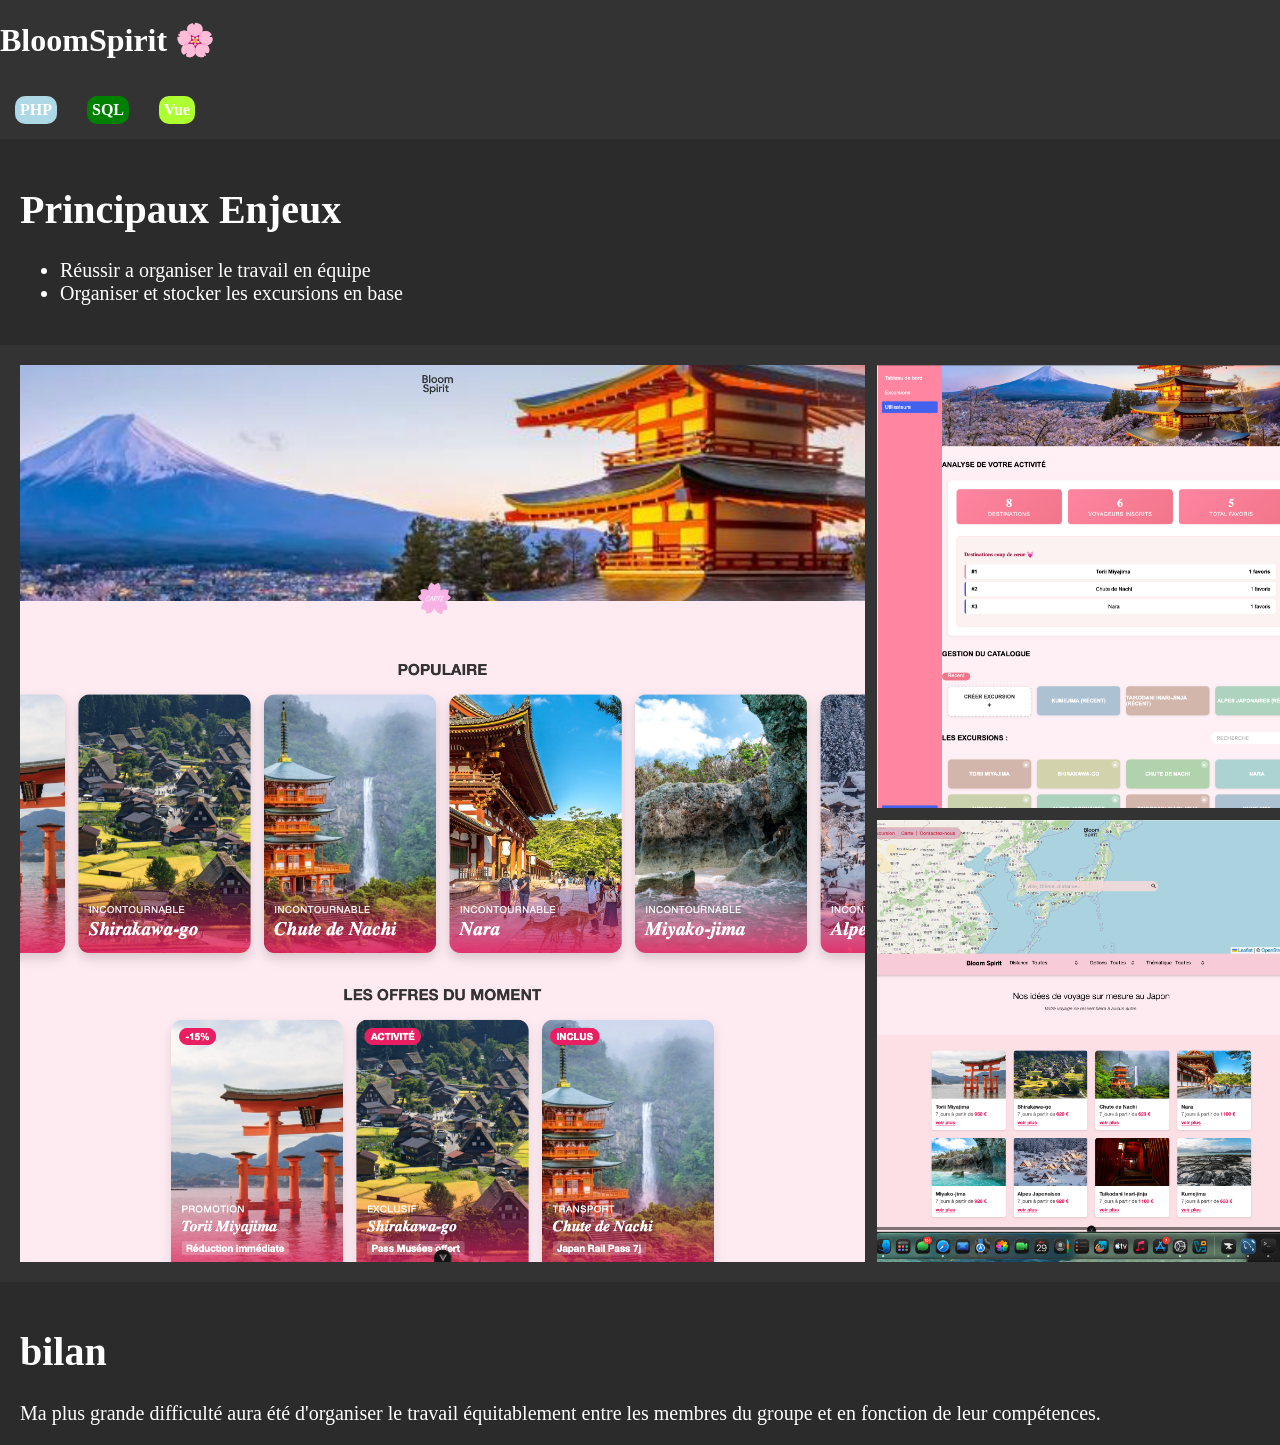
==== bloomSpirit.html @ fe763e4d "push final ?" ====
<!DOCTYPE html>
<html lang="fr">
    <head>
        <meta charset="utf-8">
        <link rel="stylesheet" href="style.css" type="text/css" />
    </head>
    <body>
            <h1>BloomSpirit 🌸</h1>
        <div id="langages">
            <p class="langage" style="background-color: lightblue;">PHP</p>
            <p class="langage" style="background-color: green;">SQL</p>
            <p class="langage" style="background-color: greenyellow;">Vue</p>
        </div>  
        <div id="enjeux">
            <h1>Principaux Enjeux</h1>
            <ul>
                <li>Réussir a organiser le travail en équipe</li>
                <li>Organiser et stocker les excursions en base</li>
            </ul>
        </div>


        <div class="pages">

            <img src="assets/images/accueilBloomSpirit.png" alt="accueil">

            <img src="assets/images/crudBloomSpirit.png" alt="recette">

            <img src="assets/images/rechercheBloomSpirit.png" alt="reserves">

        </div>

        <div id="bilan">
         <h1>bilan</h1>
           Ma plus grande difficulté aura été d'organiser le travail équitablement entre les membres du groupe et en fonction de leur compétences.
        </div>

        
    </body>
</html>
---- style.css ----
* {
    color: white;
    
}

body {
    background-color: rgb(51, 51, 51);
    margin: 0px;
}

nav {
    position: fixed;
    display: flex;
    justify-content: space-between;
    color: rgb(51, 51, 51);
    align-items: center;
    width: 100%;
    height: 5%;
    background-color: rgba(0, 0, 0, 0.459);
    padding: 10px;
    box-sizing: border-box;
    z-index: 1;
}

a {
    color: gray;
    text-align: center;
    text-decoration: none;
    display: inline-block;
    font-weight: bold;
}

a:hover {
    color: white;
}

#liens {
    display: flex;
    justify-content: space-between;
    width: 30%;
}

#bandeau {
    background: linear-gradient(to bottom right, darkblue, cyan);
    height: 1000px;
    margin: 0px;
    display: flex;
    justify-content: center;
    flex-direction: column;
    align-items: center;
    backdrop-filter: blur(10px);
}

#photoProfil {
    width: 200px;
    height: 200px;
    border-radius: 50%;
}

#etudiant {
    color: lightblue;
}


.btn {
    padding: 12px 24px;
    border-radius: 10px;
    color: white;
    border: solid;
    width: 100px;
}

.btn:hover {
    background-color: rgba(255, 255, 255, 0.356);
    cursor: pointer;
}

#aPropos p, #enjeux, #bilan {
    font-size: 20px;
    width: 50%;
    align-self: center;
}

#projets, #aPropos, #contact {
    padding: 20px;
}

#projets, #contact, #enjeux, #bilan{
    background-color: rgb(43, 43, 43);
}

#listeProjets {
    display: flex;
    justify-content: space-evenly;
    flex-wrap: wrap;
    gap: 15px;
}

.projet {
    border: 1px solid gray;
    border-radius: 10px;
    width: 25%;
    overflow: hidden;
    background-color: rgb(51, 51, 51);
}

.projet .headerProjet{
    text-align: center;
    padding: 30px;
    font-size: 30px;
}

.projet .contenuProjet {
    padding: 15px;
}

#langages {
    display: flex;
    justify-content: flex-start;
}

.langage {
    border-radius: 10px;
    box-sizing: border-box;
    text-align: center;
    padding: 5px;
    width: fit-content;
    font-weight: bold;
    margin: 15px;
    flex-wrap: wrap;
}

#contact {
    display: flex;
    justify-content: space-between;
    padding: 20px;
    align-items: center;  
    
}

#enjeux, .pages, #bilan {
        padding: 20px;
        width: 100%;
}

.pages {
    display: grid;
    grid-template-columns: 2fr 1fr;
    grid-template-rows: 1fr 1fr;
    gap: 12px;

}

.pages img:first-child {
    grid-row: span 2;
    width: 100%;
    height: 100%;
    object-fit: cover;
}

.pages img {
    width: 100%;
    height: 100%;
    object-fit: cover;
    display: block;
}
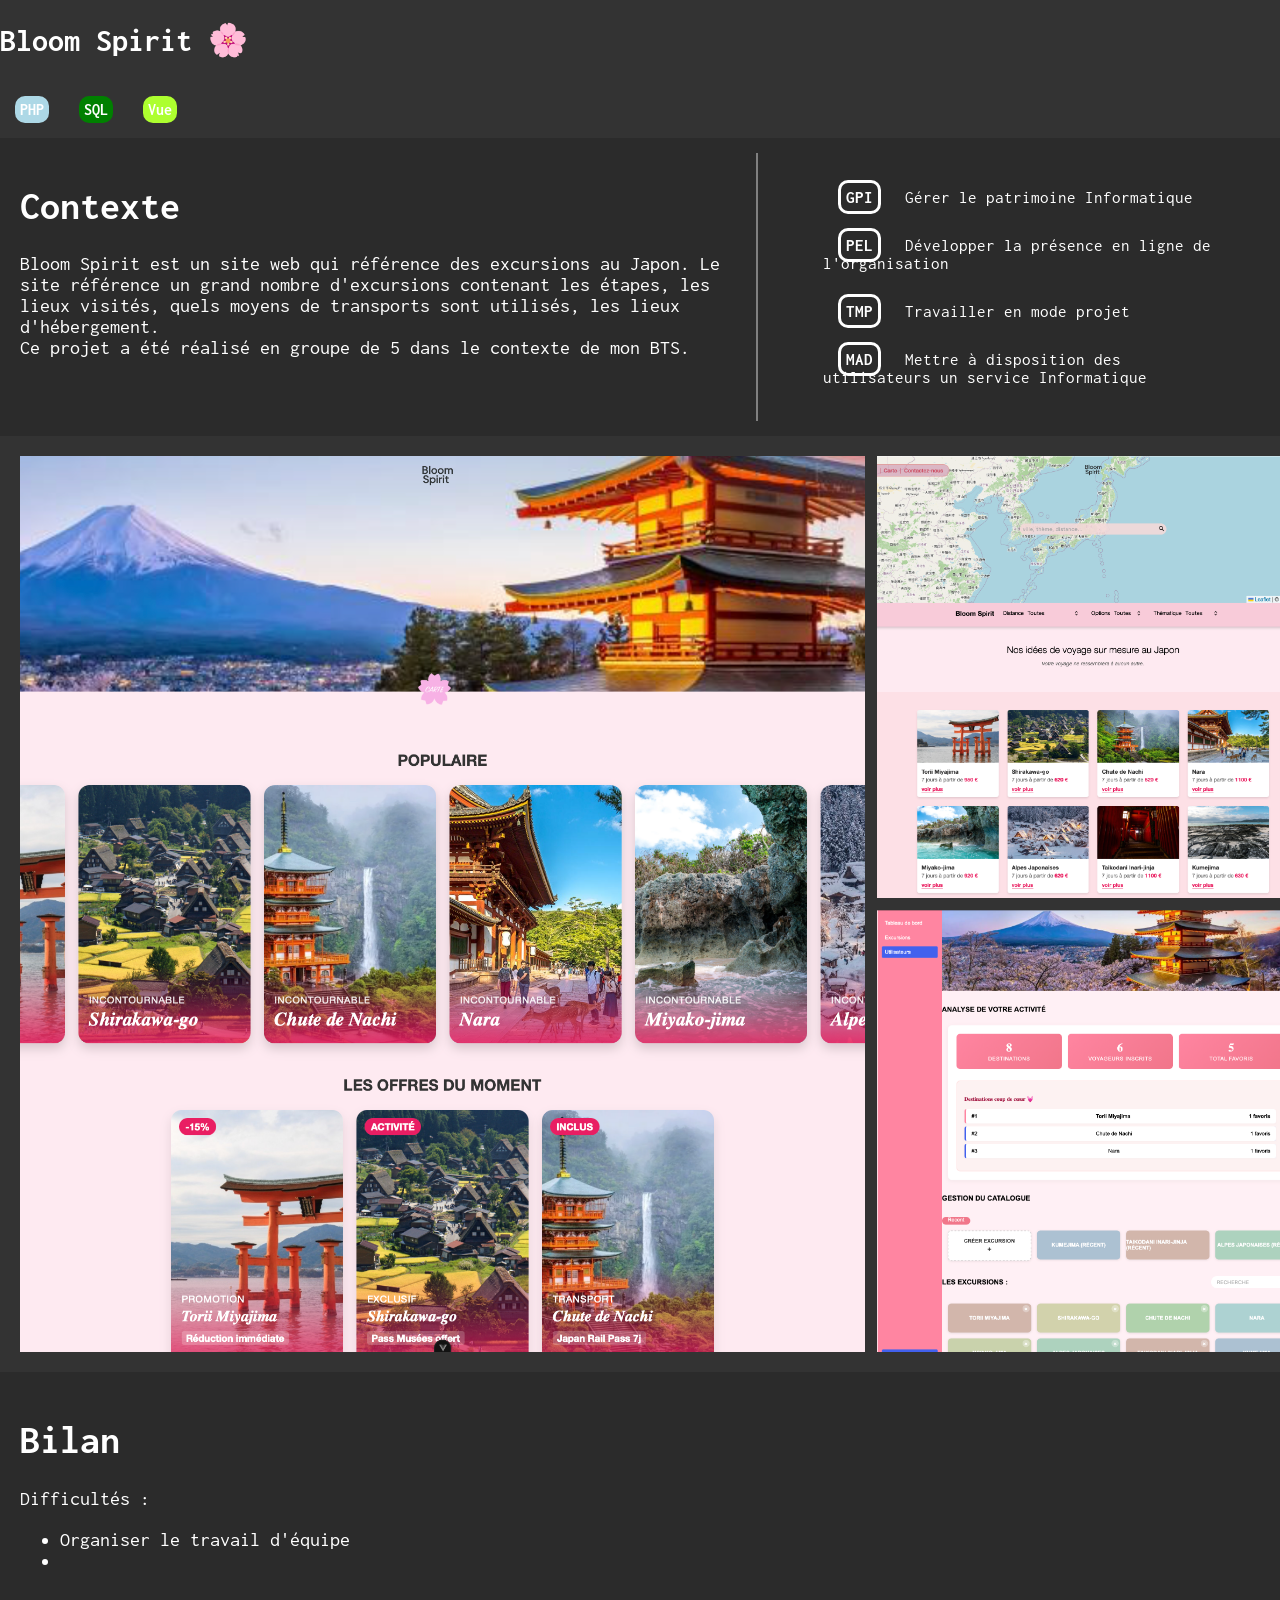
==== commit 83394641: "modif page bloomspirit" ====
--- a/bloomSpirit.html
+++ b/bloomSpirit.html
@@ -3,36 +3,59 @@
     <head>
         <meta charset="utf-8">
         <link rel="stylesheet" href="style.css" type="text/css" />
+        <title>Projet</title>
     </head>
     <body>
-            <h1>BloomSpirit 🌸</h1>
-        <div id="langages">
-            <p class="langage" style="background-color: lightblue;">PHP</p>
-            <p class="langage" style="background-color: green;">SQL</p>
-            <p class="langage" style="background-color: greenyellow;">Vue</p>
-        </div>  
-        <div id="enjeux">
-            <h1>Principaux Enjeux</h1>
-            <ul>
-                <li>Réussir a organiser le travail en équipe</li>
-                <li>Organiser et stocker les excursions en base</li>
-            </ul>
+        <div>
+            <h1>Bloom Spirit 🌸</h1>
+            <div id="langages">
+                <p class="langage" style="background-color: lightblue;">PHP</p>
+                <p class="langage" style="background-color: green;">SQL</p>
+                <p class="langage" style="background-color: greenyellow;">Vue</p>
+            </div> 
         </div>
-
+        
+        <div class="description">
+            <div class="contexte">
+                <h1>Contexte</h1>
+                Bloom Spirit est un site web qui référence des excursions au Japon. 
+                Le site référence un grand nombre d'excursions contenant les étapes, les lieux visités, quels moyens de transports sont utilisés, les lieux d'hébergement.
+                <br>Ce projet a été réalisé en groupe de 5 dans le contexte de mon BTS.
+            </div>
+            <div class="vr"></div>
+            <div class="competences">
+                <div>
+                    <span class="competence">GPI</span> Gérer le patrimoine Informatique
+                </div>
+                <div>
+                    <span class="competence">PEL</span> Développer la présence en ligne de l'organisation
+                </div>
+                <div>
+                    <span class="competence">TMP</span> Travailler en mode projet
+                </div>
+                <div>
+                    <span class="competence">MAD</span> Mettre à disposition des utilisateurs un service Informatique
+                </div>
+            </div>
+        </div>
 
         <div class="pages">
 
             <img src="assets/images/accueilBloomSpirit.png" alt="accueil">
 
-            <img src="assets/images/crudBloomSpirit.png" alt="recette">
+            <img src="assets/images/rechercheBloomSpirit.png" alt="recherche">
 
-            <img src="assets/images/rechercheBloomSpirit.png" alt="reserves">
+            <img src="assets/images/crudBloomSpirit.png" alt="crud">
 
         </div>
 
         <div id="bilan">
-         <h1>bilan</h1>
-           Ma plus grande difficulté aura été d'organiser le travail équitablement entre les membres du groupe et en fonction de leur compétences.
+            <h1>Bilan</h1>
+            Difficultés :
+            <ul>
+                <li>Organiser le travail d'équipe</li>
+                <li></li>
+            </ul>
         </div>
 
         
--- a/style.css
+++ b/style.css
@@ -1,11 +1,14 @@
+@import url('https://fonts.googleapis.com/css2?family=Inconsolata:wght@200..900&display=swap');
+
 * {
     color: white;
-    
+    font-family: 'Inconsolata', sans-serif;
 }
 
 body {
     background-color: rgb(51, 51, 51);
     margin: 0px;
+    overflow-x: hidden;
 }
 
 nav {
@@ -75,17 +78,21 @@
     cursor: pointer;
 }
 
-#aPropos p, #enjeux, #bilan {
+#aPropos p, .description, #bilan {
     font-size: 20px;
     width: 50%;
     align-self: center;
 }
 
-#projets, #aPropos, #contact {
-    padding: 20px;
-}
-
-#projets, #contact, #enjeux, #bilan{
+#projets, #aPropos, #contact, #experience {
+    padding: 20px;
+}
+
+#aPropos {
+    display: flex;
+}
+
+#projets, #contact, .description, #bilan{
     background-color: rgb(43, 43, 43);
 }
 
@@ -108,6 +115,7 @@
     text-align: center;
     padding: 30px;
     font-size: 30px;
+    background: linear-gradient(to top right, darkblue, cyan);
 }
 
 .projet .contenuProjet {
@@ -138,9 +146,9 @@
     
 }
 
-#enjeux, .pages, #bilan {
-        padding: 20px;
-        width: 100%;
+.pages, #bilan {
+    padding: 20px;
+    width: 100%;
 }
 
 .pages {
@@ -148,7 +156,6 @@
     grid-template-columns: 2fr 1fr;
     grid-template-rows: 1fr 1fr;
     gap: 12px;
-
 }
 
 .pages img:first-child {
@@ -163,4 +170,44 @@
     height: 100%;
     object-fit: cover;
     display: block;
+}
+
+.description {
+    display: flex;
+    width: 100%;
+}
+
+.contexte {
+    width: 150%;
+    padding: 20px;
+}
+
+.competences {
+    width: 100%;
+    padding: 20px;
+}
+
+.competences div {
+    margin: 30px;
+    font-size: 17px;
+}
+
+.competence {
+    
+    border-radius: 10px;
+    box-sizing: border-box;
+    text-align: center;
+    font-weight: bold;
+    padding: 5px;
+    width: 50px;
+    margin: 15px;
+    flex-wrap: wrap;
+    border: solid white;
+}
+
+.vr {
+    border: solid grey;
+    width: -2px;
+    border-width: 1px;
+    margin: 15px;
 }
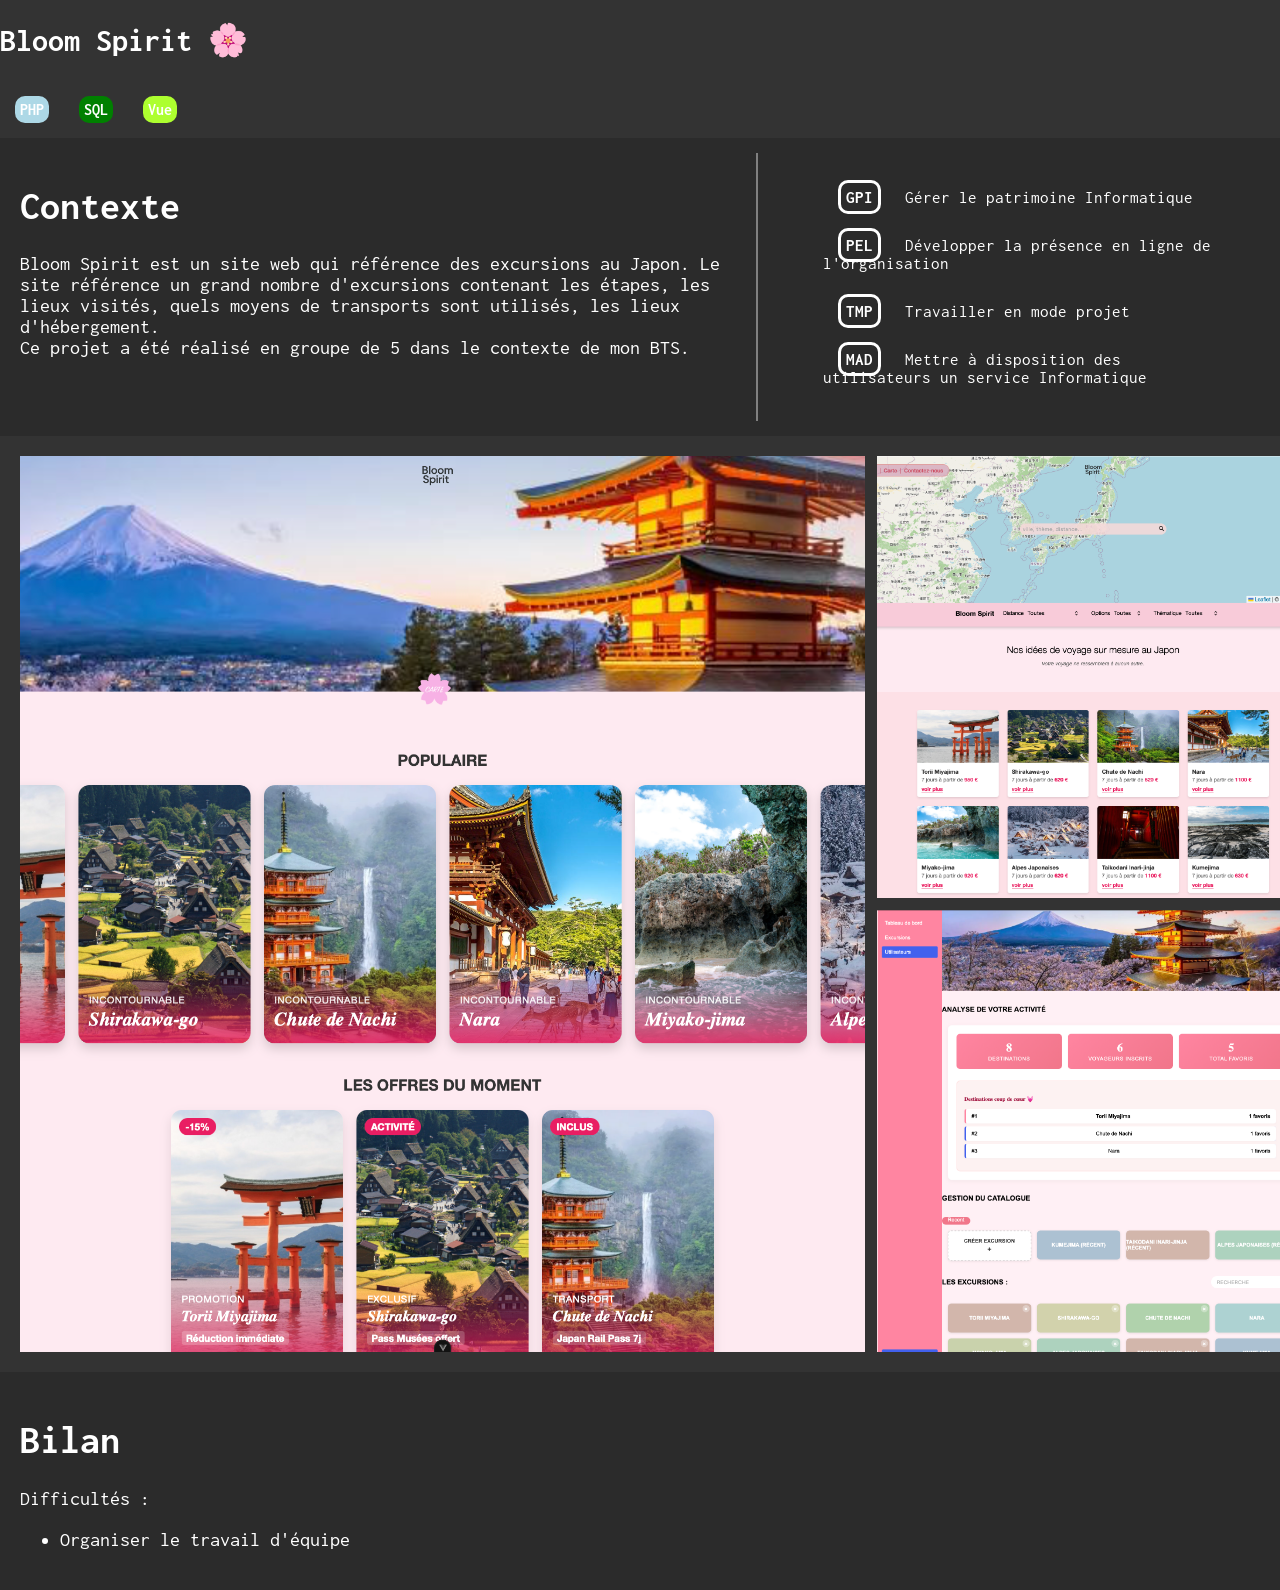
==== commit 444a607b: "correction mise en page" ====
--- a/bloomSpirit.html
+++ b/bloomSpirit.html
@@ -54,7 +54,6 @@
             Difficultés :
             <ul>
                 <li>Organiser le travail d'équipe</li>
-                <li></li>
             </ul>
         </div>
 
